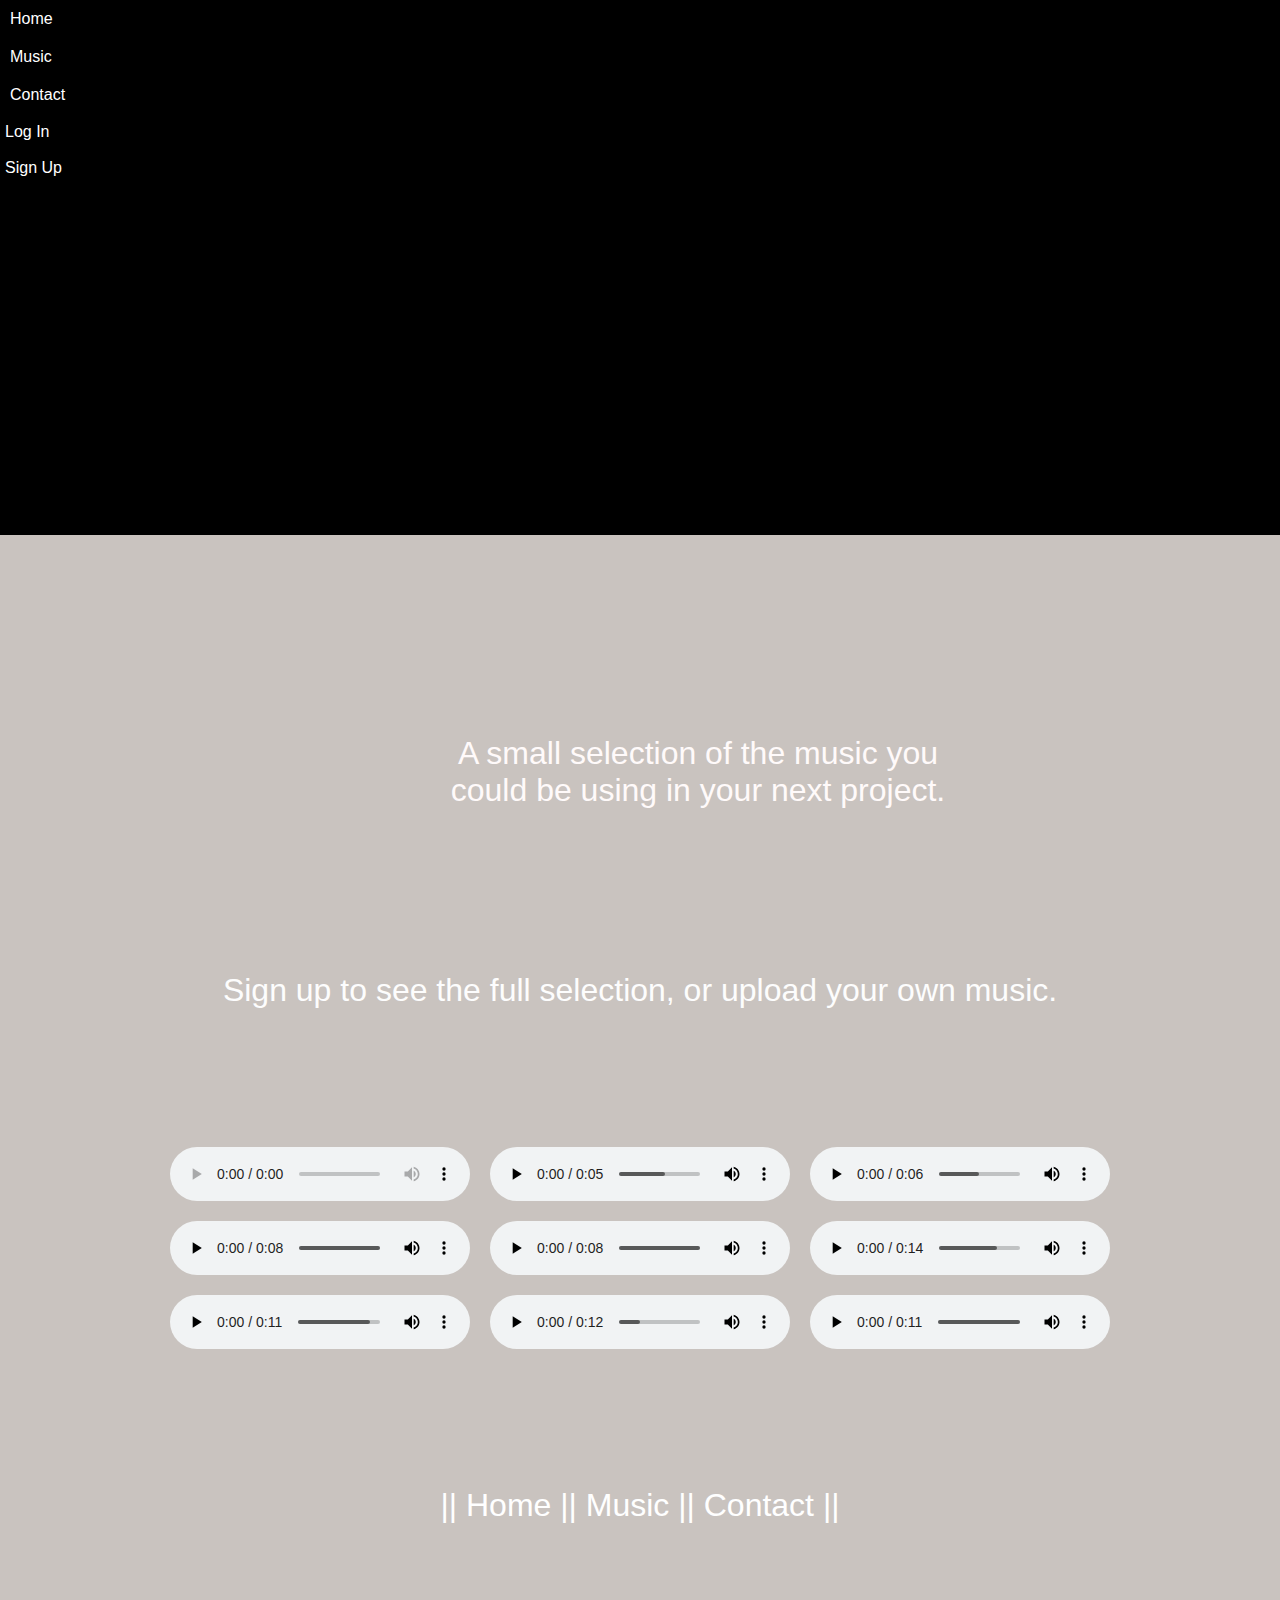
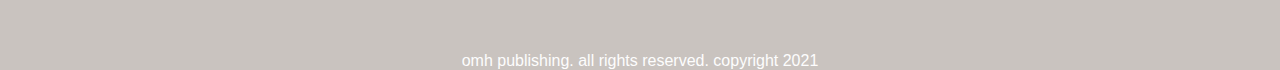
==== sampleMusic.html @ 513fd659 "Add files via upload" ====
<!DOCTYPE html>
<html lang="en">
<head>
    <link rel="stylesheet" type="text/css" href="css/main.css">
    <meta charset="UTF-8">
    <meta name="viewport" content="width=device-width, initial-scale=1.0">
    <link rel="icon" type="image/gif/png" href="/images/small logo.jpg">
    <title>|| MUSIC ||</title>
    <nav>
        <ul class="menu">
            <li class="logo"></li>
            <li class="item"><a href="index.html">Home</a></li>
            </li>
            <li class="item"><a href="sampleMusic.html">Music</a></li>
            </li>
            <li class="item"><a href="contactUs.html">Contact</a>
            </li>
            <li class="item button"><a href="#">Log In</a></li>
            <li class="item button secondary"><a href="#">Sign Up</a></li>
            <li class="toggle"><a href="#"><i class="fas fa-bars"></i></a></li>
        </ul>
    </nav> 

</head>
<br>
<div class="sampleImg">
<p>A small selection of the music you could be using in your next project.</p>
</div>
<body>
    <div  class="signUp">
    <p>Sign up to see the full selection, or upload your own music.</p>
    </div>
    <ul class="audioC">
    <div class="sample">
        <audio controls  id="playAudio">
            <source src="Audio/City walk-ohm(a).mp3">
        </audio> 
    </div>   
    <br>
    <br>
    <div class="sample">
        <audio controls  id="playAudio">
            <source src="Audio/illusions-clip.mp3">
        </audio> 
    </div> 
    <br>
    <br>  
    <div class="sample">
        <audio controls  id="playAudio">
            <source src="Audio/no matter what-clip.mp3">
        </audio> 
    </div> 
    <br>
    <br>
    <div class="sample">
        <audio controls  id="playAudio">
            <source src="Audio/noFilth-clip.mp3">
        </audio> 
    </div> 
    <br>
    <br>
    <div class="sample">
        <audio controls  id="playAudio">
            <source src="Audio/6weeks-clip.mp3">
        </audio> 
    </div> 
    <br>
    <br>
    <div class="sample">
        <audio controls  id="playAudio">
            <source src="Audio/Nautilus-clip.mp3">
        </audio> 
    </div> 
    <br>
    <br>
    <div class="sample">
        <audio controls  id="playAudio">
            <source src="Audio/pangolin-clip.mp3">
        </audio> 
    </div> 
    <br>
    <br>
    <div class="sample">
        <audio controls  id="playAudio">
            <source src="Audio/notWithout-clip.mp3">
        </audio> 
    </div> 
    <br>
    <br>
    <div class="sample">
        <audio autoplay loop controls  id="playAudio">
            <source src="Audio/beSoothed-clip.mp3">
        </audio> 
    </div> 
    </ul>
</body>
<ul class="bottomLink">
    <li><a href="index.html"> ||  Home  | </a></li> 
    <li><a href="sampleMusic.html">|   Music  |  </a></li>
    <li><a href="contactUs.html"> |  Contact  || </a>
</ul>  
<div class="legal">
<p>omh publishing. all rights reserved. copyright 2021</p>
</div>
</html>
---- css/main.css ----
* {
    box-sizing: content-box;
    padding: 0;
    margin: 0;
    font-family: sans-serif;
    
}
body {
    background-color: rgba(180, 172, 167, 0.726);
    font-size: xx-large;
    color: rgb(253, 253, 253);
    
   
}
.paraG {
    display: flex;
    text-align: center;
    margin-top: 100px;
    justify-content: center;
}
.bottomLink {
    display: flex;
    font-size: xx-large;
    text-align: center;
    justify-content: center;
    margin: 10%;
    list-style: none;
    color: black;
}
.mainCopy {
    display: flex;
    background-image: url(images/mainCopyImg.jpg);
    height: 600px;
    width: 920px;
    justify-content: center;
    color: rgb(255, 251, 251);
    margin-top: 50px;
    margin-left: 25%;
    align-items: center;
    text-align: center;
}.studioImg {
    display: flex;
    background-image: url(images/homeStudio.jpg);
    height: 600px;
    width:920px;
    color: snow;
    margin-top: 50px;
    margin-left: 25%;
    align-items: center;
    text-align: center;
    justify-content: center;
    margin-bottom: 50px;
}
.audioC {
    display: flex;
    flex-wrap: wrap;
    list-style: none;
    flex-direction: row;
    margin: 10%;
    margin-bottom: 20px;
    align-items: center;
    justify-items: center;
    justify-content: center;
    

}
.sampleImg {
    display: flex;
    justify-content: center;
    background-image: url(images/pexels-photo-610945.jpeg);
    height: 300px;
    width:500px;
    margin: 35%;
    color: snow;
    margin-top: 50px;
    align-items: center;
    text-align: center;
    justify-content: center;
    margin-bottom: 50px;

}
.sample {
    display: flex;
    padding: 10px;
    width: auto;
    justify-content: center;
    justify-items: center;
    align-items: center;
}
.signUp {
    display: flex;
    text-align: center;
    justify-content: center;
}
nav {
   background-color: rgb(54, 54, 54);
   font-size: 16px;
}
a {
    color: white;
    text-decoration: none;
}


.menu,


.submenu {   
    list-style-type: none;
}

.item {
    padding: 10px;
}
.item.button {
    padding: 9px 5px;
}
.item:not(.button) a:hover,
.item a:hover::after {
    color: #ccc;
}
    .menu {

        background-color: black;
        border: black;
        border-width: 5px;
        background-image: url(images/navbarimg.png);
        align-items: top, right;
        justify-content: right;
        height: 535px;
        width: 100%;
       
    }
    .logo {
        order: 0;
    }
    .item {
        order: 1;
        position: relative;
        display: block; 
        width: auto;
    }
    .button {
        order: 2;
    }
    .submenu-active {
        border-radius: 0;
    }

 input[type=text], select, textarea {
    width: 100%; 
    padding: 12px; 
    border: 1px solid #ccc; 
    border-radius: 4px; 
    box-sizing: border-box; 
    margin-top: 6px;
    margin-bottom: 16px; 
    resize: vertical 
  }
  
  input[type=submit] {
    background-color: #fcfdfc;
    color: rgb(0, 0, 0);
    padding: 12px 20px;
    border: none;
    border-radius: 4px;
    cursor: pointer; 
  }

  input[type=submit]:hover {
    background-color: #f4f5f4;
  }
  

  .container {
    border-radius: 5px;
    background-color: rgba(199, 194, 191, 0.726);
    padding: 20px;
  } 

  .contactImg{
      display: flex;
      align-items: center;
      justify-content: center;
      justify-items: center;
      text-align: center;
      background-image: url(images/writingImg.jpg);
      width: 612px;
      height: 408px;
      margin-left: 32%;
  }
.legal {
    display: flex;
    text-align: center;
    font-size: medium;
    justify-content: center;
}
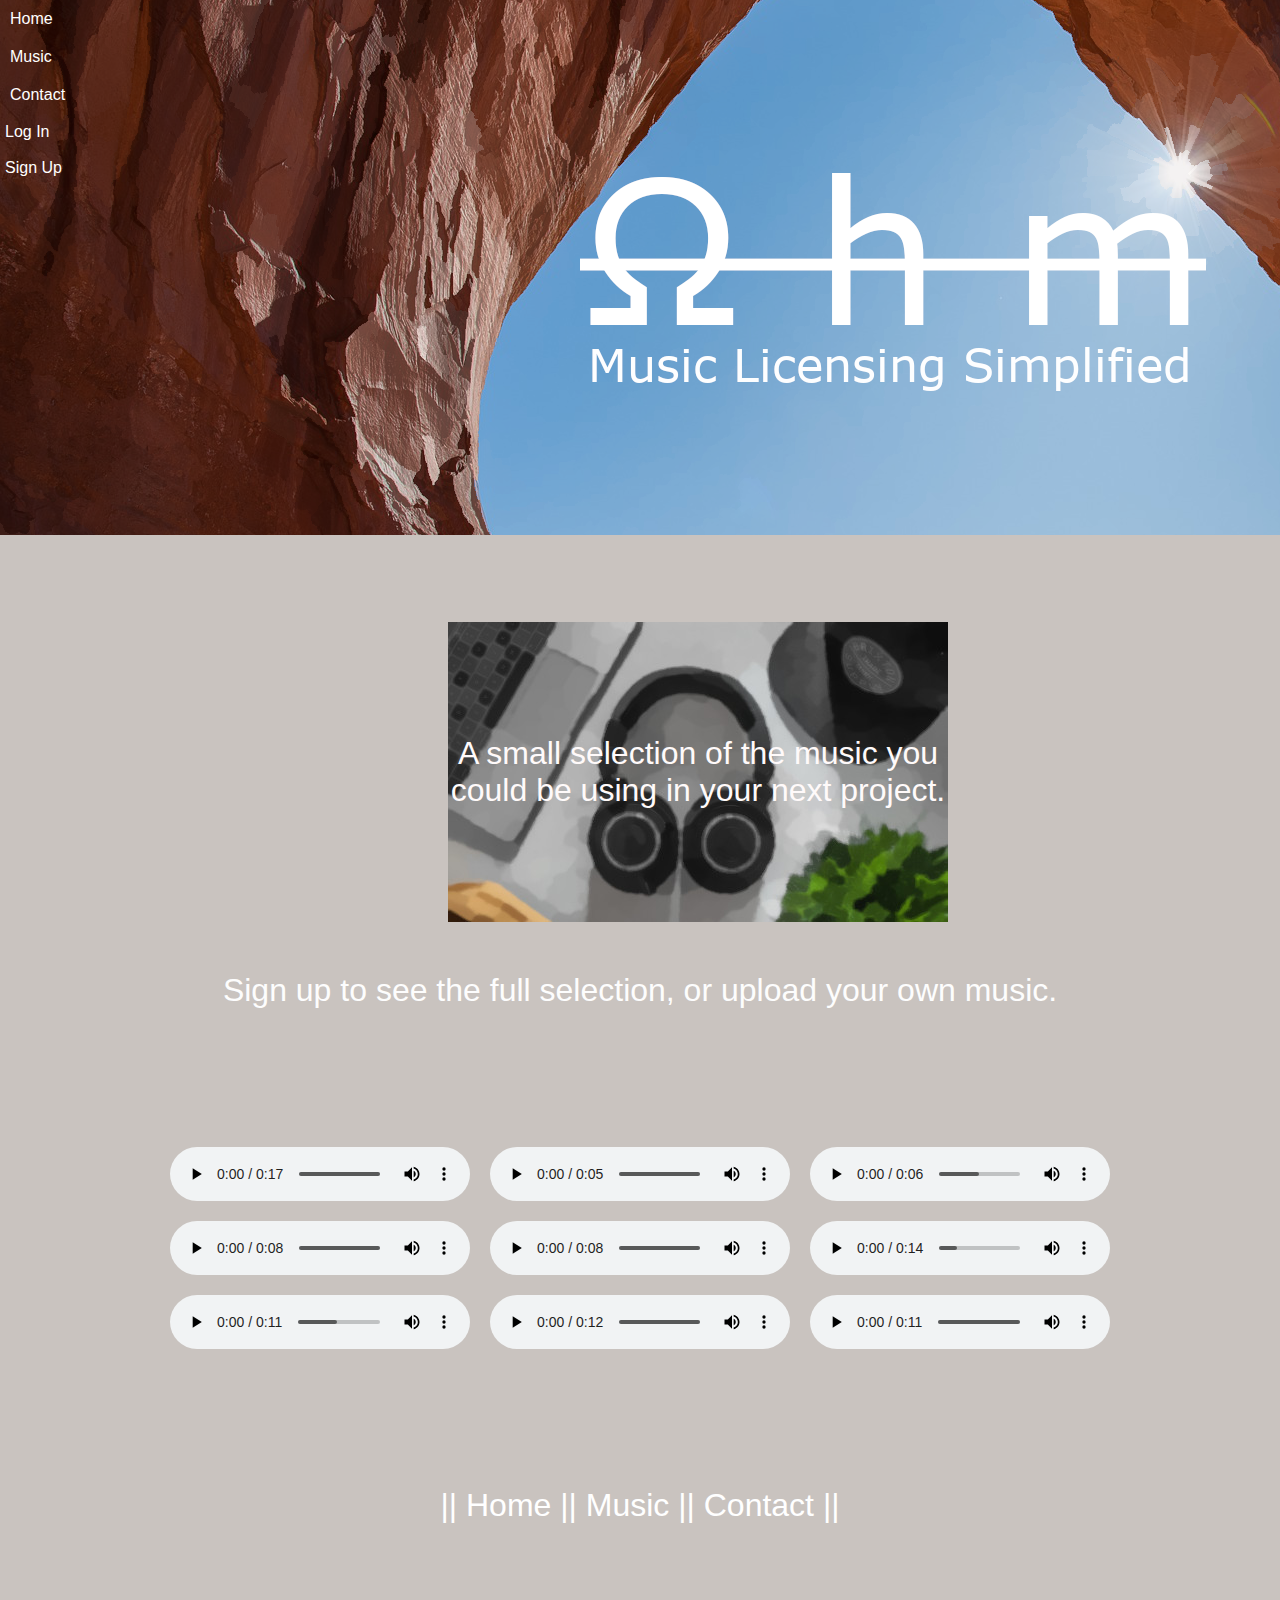
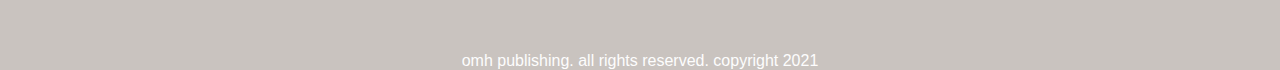
==== commit 9a813cf1: "Add files via upload" ====
--- a/sampleMusic.html
+++ b/sampleMusic.html
@@ -33,7 +33,7 @@
     <ul class="audioC">
     <div class="sample">
         <audio controls  id="playAudio">
-            <source src="Audio/City walk-ohm(a).mp3">
+            <source src="Audio/City walk-clip.mp3">
         </audio> 
     </div>   
     <br>
--- a/css/main.css
+++ b/css/main.css
@@ -30,7 +30,7 @@
 }
 .mainCopy {
     display: flex;
-    background-image: url(images/mainCopyImg.jpg);
+    background-image: url("images/mainCopyImg.jpg");
     height: 600px;
     width: 920px;
     justify-content: center;
@@ -41,7 +41,7 @@
     text-align: center;
 }.studioImg {
     display: flex;
-    background-image: url(images/homeStudio.jpg);
+    background-image: url("images/homeStudio.jpg");
     height: 600px;
     width:920px;
     color: snow;
@@ -68,7 +68,7 @@
 .sampleImg {
     display: flex;
     justify-content: center;
-    background-image: url(images/pexels-photo-610945.jpeg);
+    background-image: url("images/pexels-photo-610945.jpeg");
     height: 300px;
     width:500px;
     margin: 35%;
@@ -125,7 +125,7 @@
         background-color: black;
         border: black;
         border-width: 5px;
-        background-image: url(images/navbarimg.png);
+        background-image: url("images/navbarimg.png");
         align-items: top, right;
         justify-content: right;
         height: 535px;
@@ -185,7 +185,7 @@
       justify-content: center;
       justify-items: center;
       text-align: center;
-      background-image: url(images/writingImg.jpg);
+      background-image: url("images/writingImg.jpg");
       width: 612px;
       height: 408px;
       margin-left: 32%;
